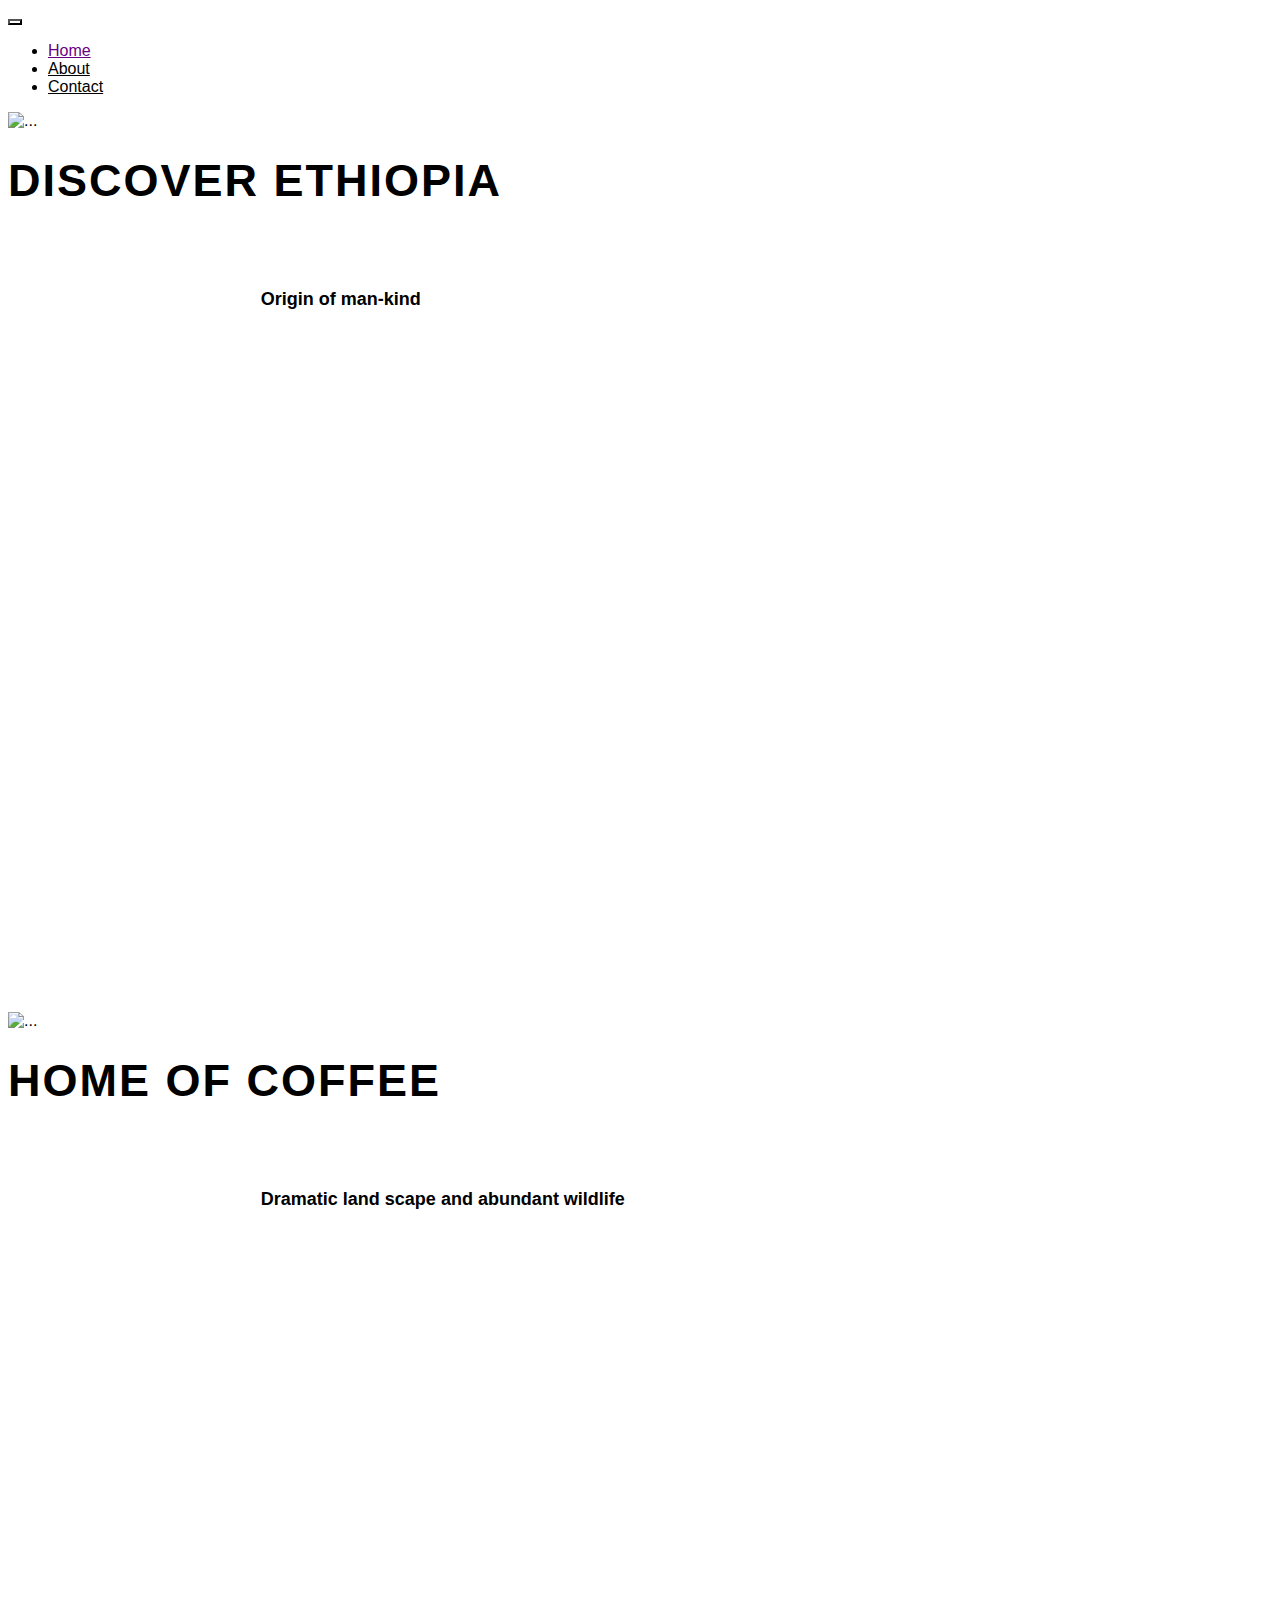
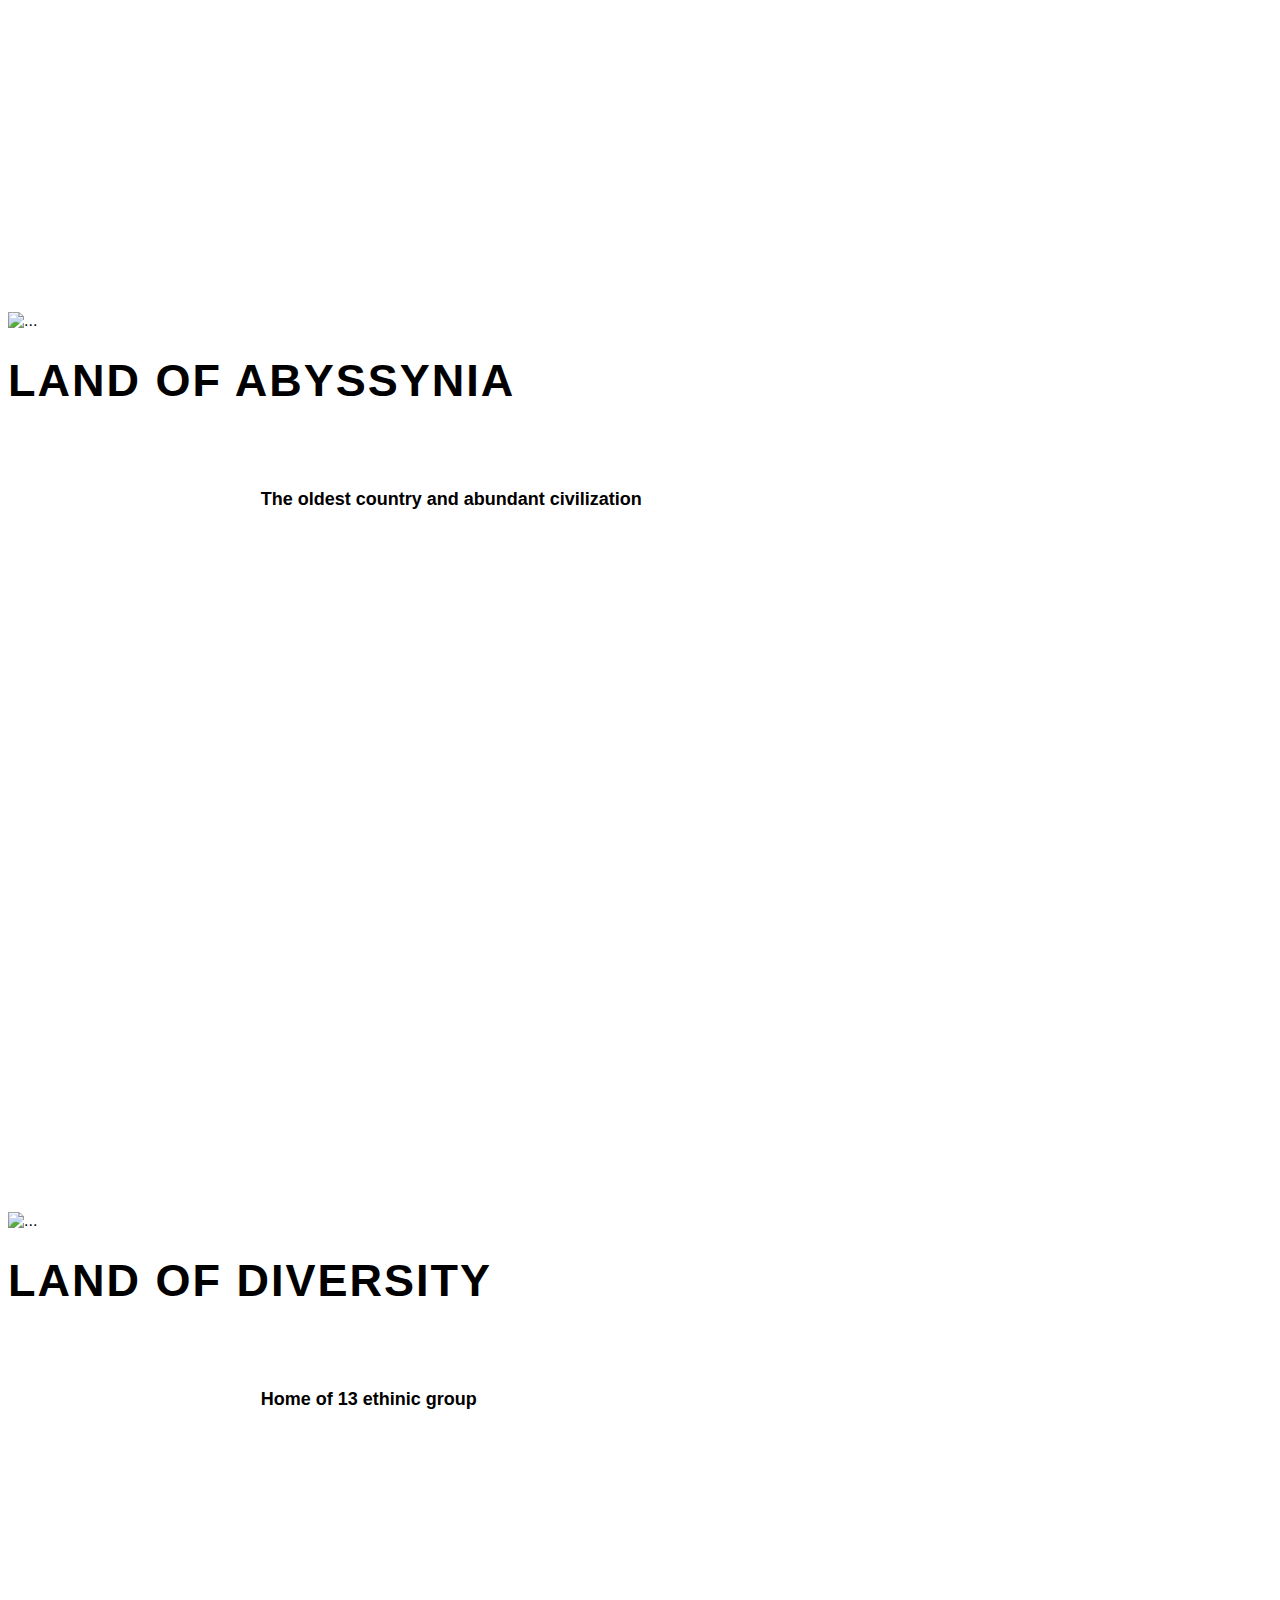
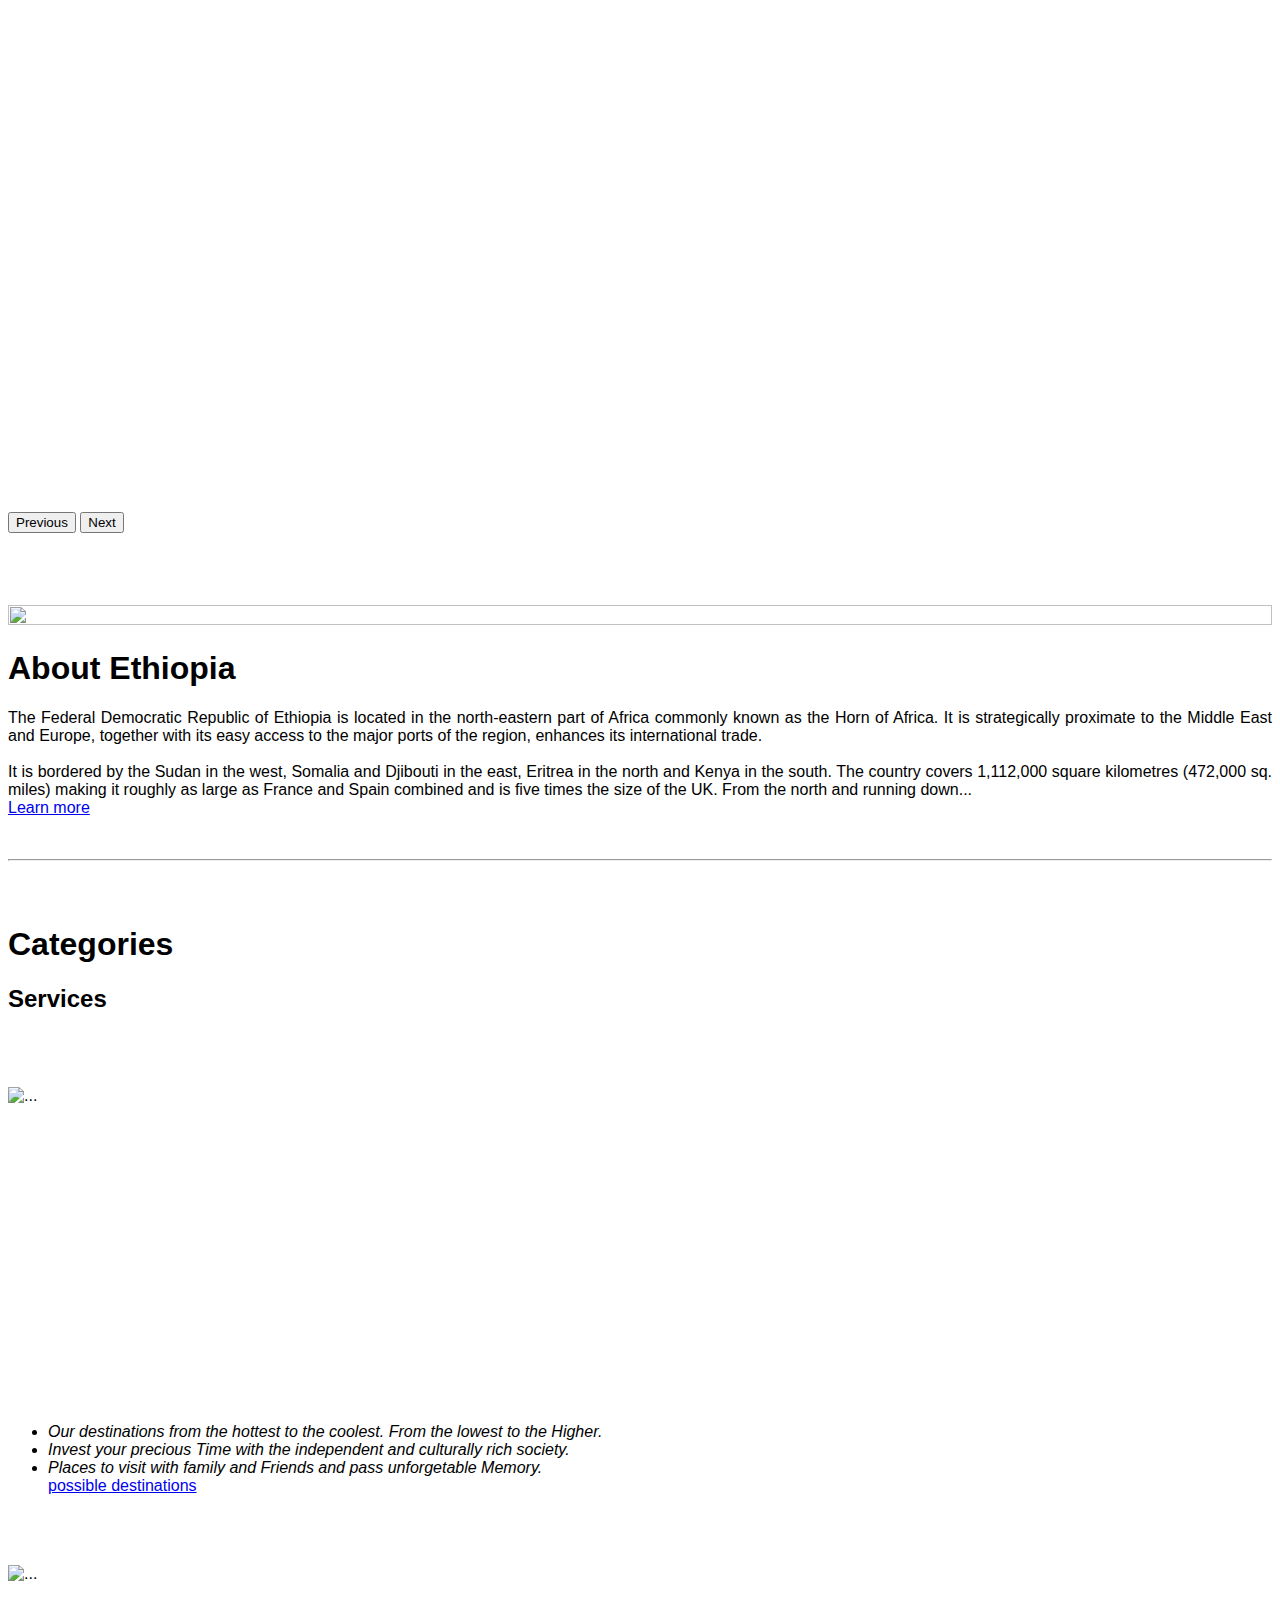
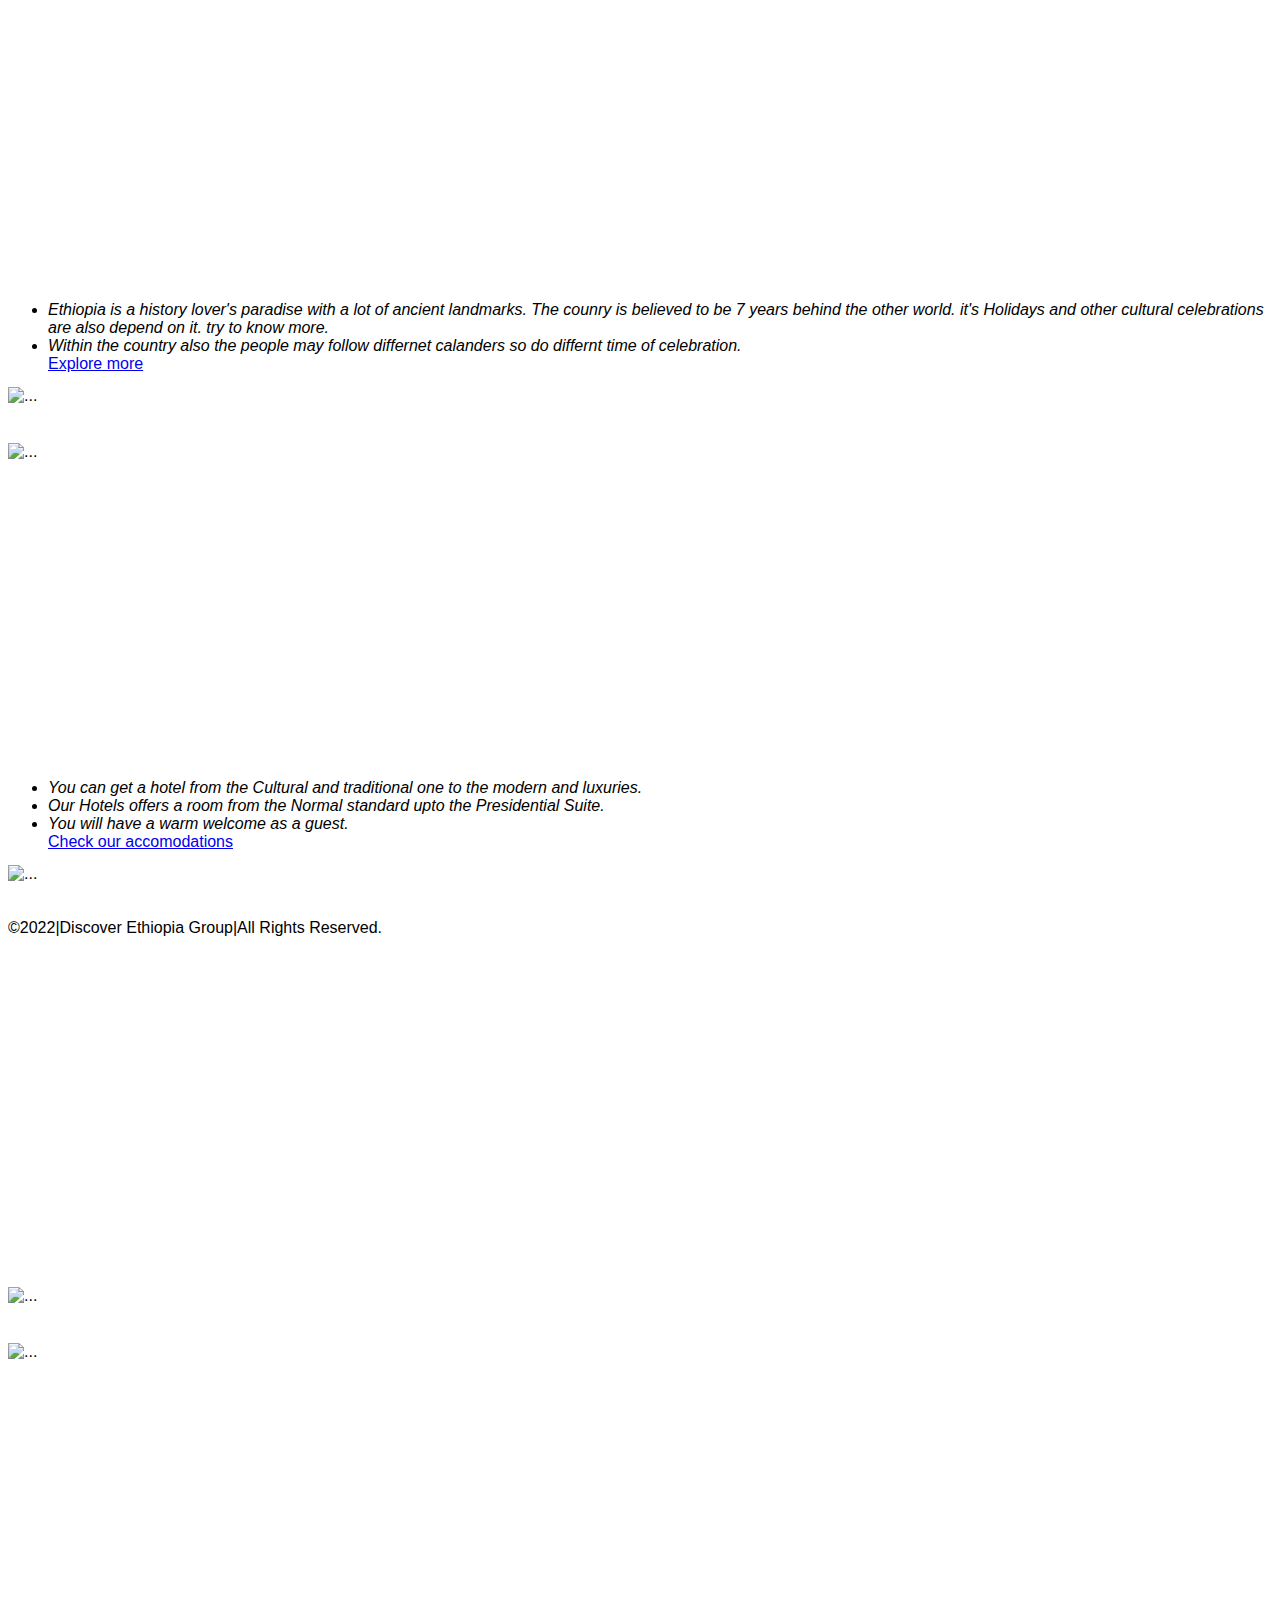
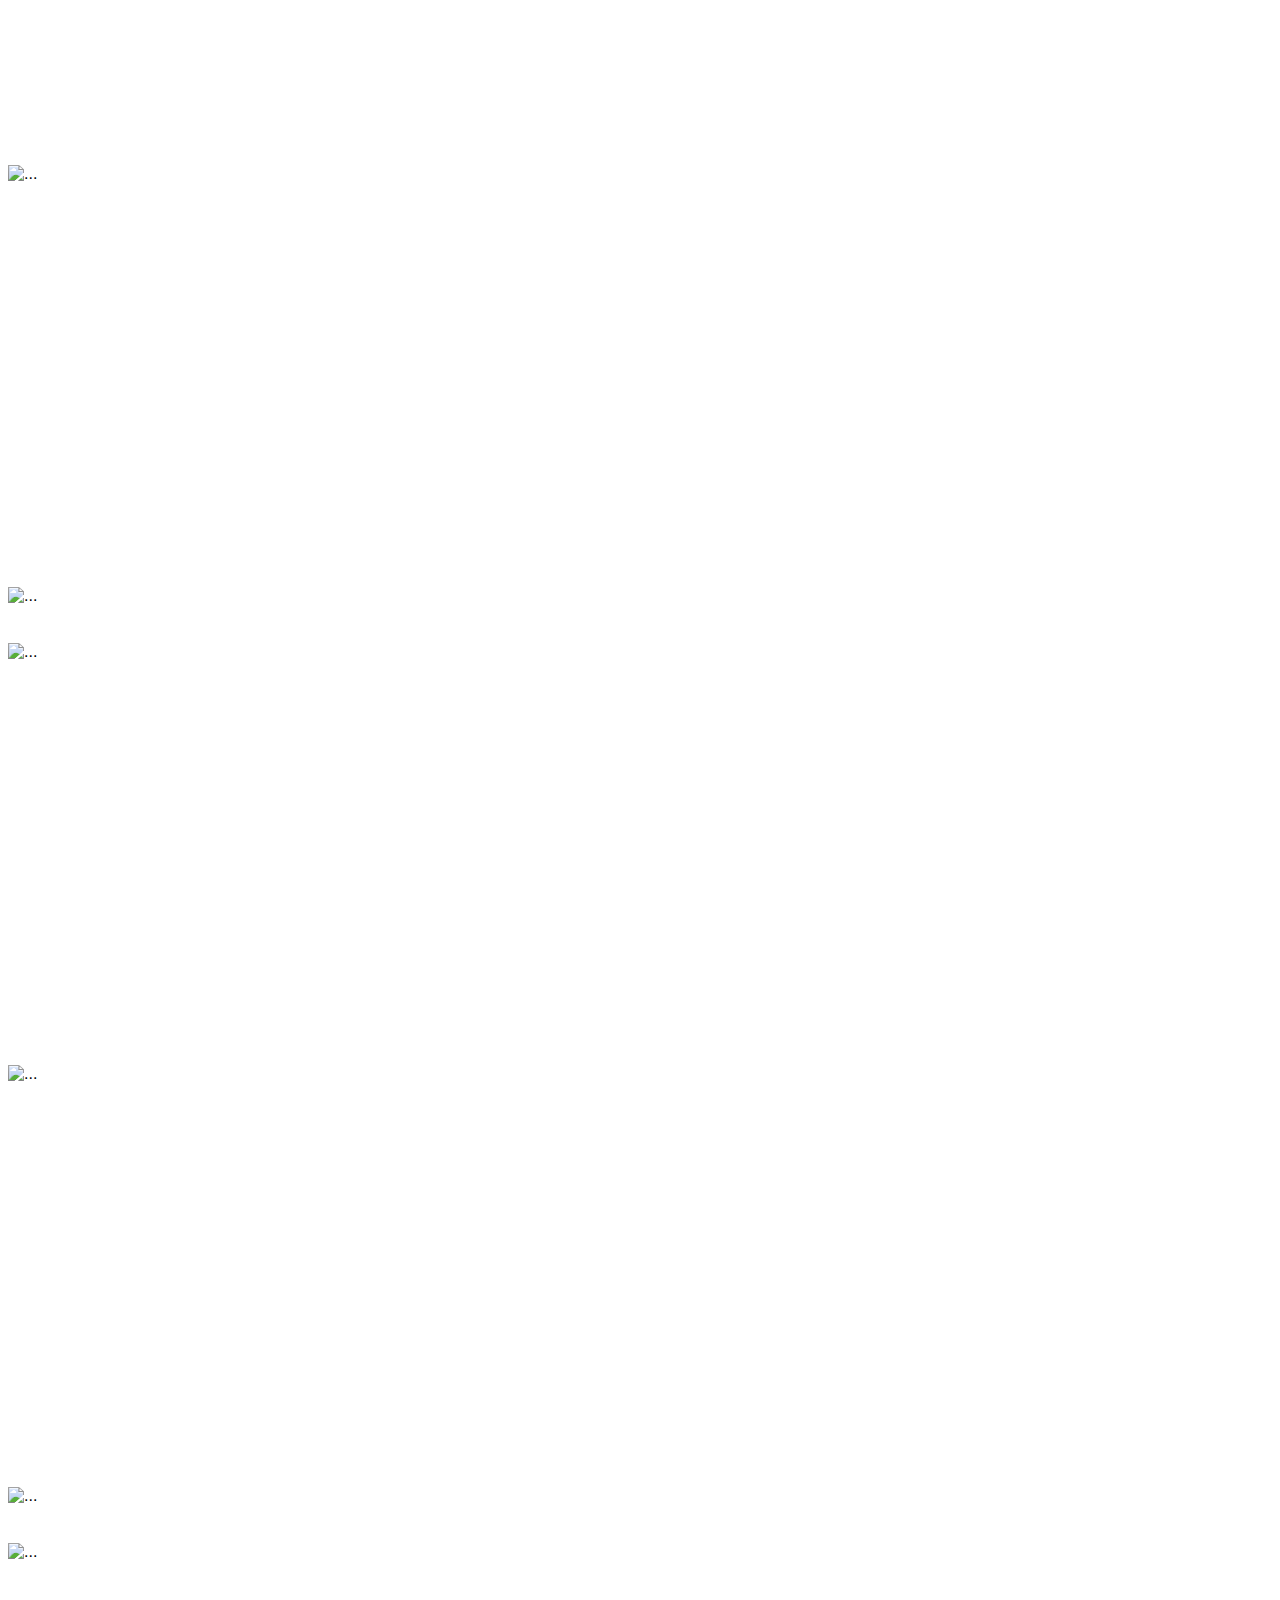
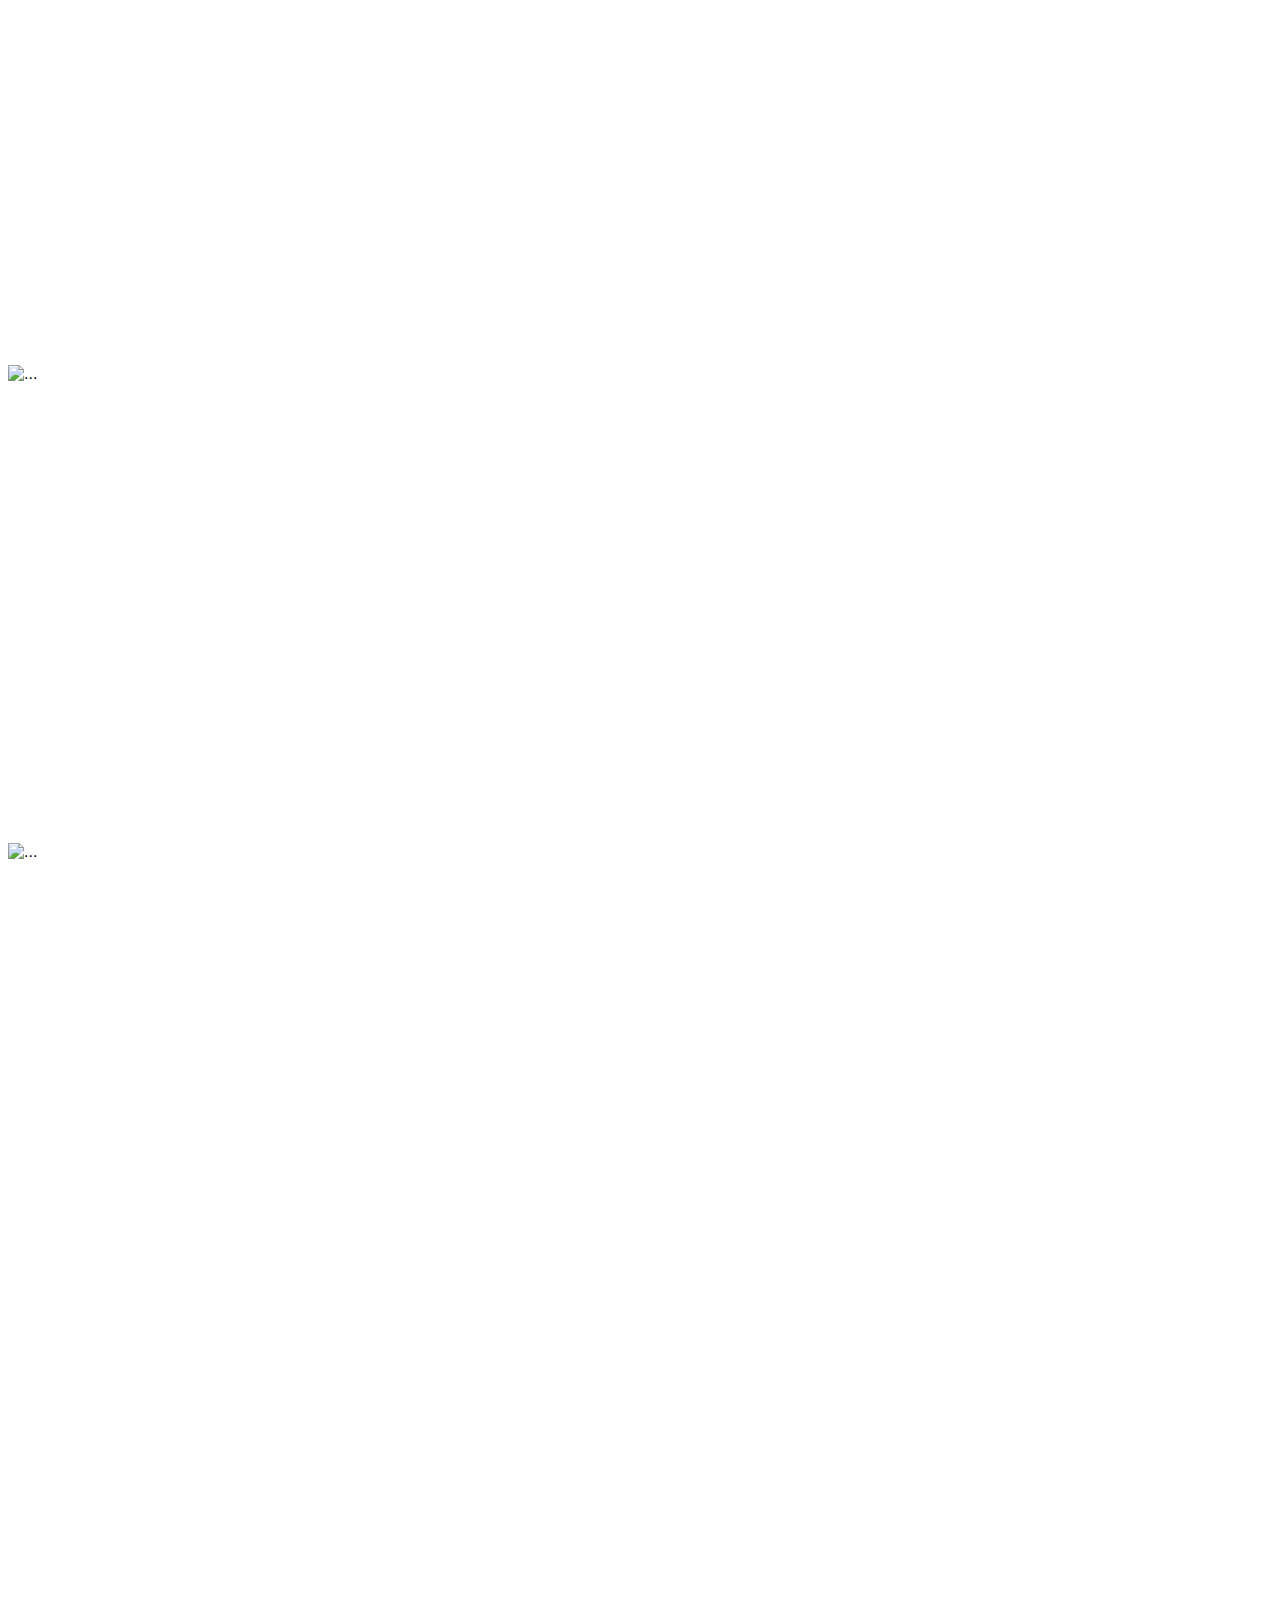
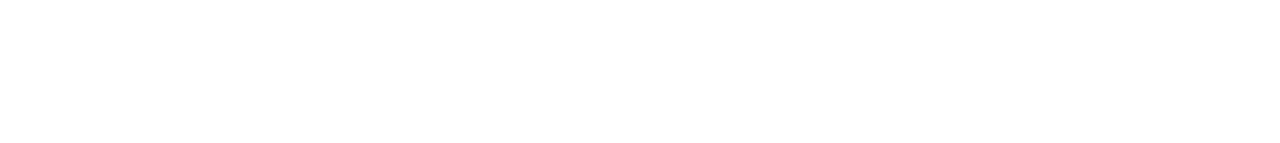
==== index.html @ 40e06f42 "Add files via upload" ====
<!DOCTYPE html>
<html lang="en">

<head>
    <meta charset="UTF-8">
    <meta http-equiv="X-UA-Compatible" content="IE=edge">
    <meta name="viewport" content="width=device-width, initial-scale=1.0">
    <title>Home page</title>
    <link rel="stylesheet" href="./css/bootstrap.css">
    <script src="./js/bootstrap.bundle.js"></script>
    <link rel="stylesheet" href="index.css">
    <!--here the index.css file is linked. the css file contains styles of bootstrap driven classes.-->
    <!--the classes are needed to style the hero image its transparency and the size. -->
    <!--the index.html page contains many carousel items. and the css file is needed to specify their width, height and caption position. with out the css file the carousal items or the automatic image slide's width and height during toggle can't be set as img-fluid or img-thumbnail as the other static images. -->
    <style>
        @media screen and (max-width:450px){
            .carousel-inner{max-height: 50vh;}
            .d-block{max-height: 50vh;}
            .carousel-caption{top: 15%;}
        }
    </style>
</head>
<body>
        <nav class="navbar navbar-expand-lg navbar-light bg-light fixed-top">
        <div class="container">
            <button aria-controls="navbarSupportedContent" aria-expanded="false" aria-label="Toggle navigation"
                class="navbar-toggler" data-bs-target="#navbarSupportedContent" data-bs-toggle="collapse"
                type="button"><span class="navbar-toggler-icon"></span>
            </button>
            <div class="collapse navbar-collapse" id="navbarSupportedContent">
                <ul class="navbar-nav ms-auto mb-2 mb-lg-0">
                    <li class="nav-item">
                        <a class="nav-link fw-bold" href="index.html" style="color: #690083;">Home</a>
                    </li>
                    <li class="nav-item">
                        <a class="nav-link fw-bold" href="About.html">About</a>
                    </li>
                    <li class="nav-item">
                        <a class="nav-link fw-bold" href="Contact.html">Contact</a>
                    </li>
                </ul>
            </div>
        </div>
    </nav>
    <div class="carousel slide" data-bs-ride="carousel" id="carouselExampleIndicators">
        <div class="carousel-inner">
            <div class="carousel-item active">
                <img alt="..." class="d-block w-100" src="./Image/tisabay2.jpg">
                <div class="carousel-caption">
                    <h5 class="animated bounceInRight" style="animation-delay: 1s; font-weight: 900;">DISCOVER ETHIOPIA</h5>
                    <p class="animated bounceInLeft d-none d-md-block" style="animation-delay:2s; font-weight: 600;">Origin of man-kind
                    </p>
                </div>
            </div>
            <div class="carousel-item">
                <img alt="..." class="d-block w-100" src="./Image/omo.jpg">
                <div class="carousel-caption">
                    <h5 style="font-weight: 900;">HOME OF COFFEE</h5>
                    <p class="d-none d-md-block" style="font-weight: 600;">Dramatic land scape and abundant wildlife</p>
                </div>
            </div>
            <div class="carousel-item">
                <img alt="..." class="d-block w-100" src="./Image/heroimg1.jpg">
                <div class="carousel-caption">
                    <h5 style="font-weight: 900;">LAND OF ABYSSYNIA</h5>
                    <p class="d-none d-md-block" style="font-weight: 600;">The oldest country and abundant civilization</p>
                </div>
            </div>
            <div class="carousel-item">
                <img alt="..." class="d-block w-100" src="./Image/heroimg3.jpg">
                <div class="carousel-caption">
                    <h5 style="font-weight: 900;">LAND OF DIVERSITY</h5>
                    <p class="d-none d-md-block" style="font-weight: 600;">Home of 13 ethinic group</p>
                </div>
            </div>
        </div>
        <button class="carousel-control-prev" data-bs-slide="prev" data-bs-target="#carouselExampleIndicators"
            type="button"><span aria-hidden="true" class="carousel-control-prev-icon"></span> <span
                class="visually-hidden">Previous</span>
        </button>
        <button class="carousel-control-next" data-bs-slide="next" data-bs-target="#carouselExampleIndicators"
            type="button"><span aria-hidden="true" class="carousel-control-next-icon"></span> <span
                class="visually-hidden">Next</span>
        </button>
    </div>

    <!--the code for the next component of the html-->
    <br><br><br><br>
    <div class="container">
        <div class="row">
            <div class="col">
                <img src="./Image/flag.jpeg" class="img-fluid" alt="" style="width: 100%; height: 100%;">
            </div>
            <div class="col-8">
                <h1 class="text-center">About Ethiopia</h1>
                <p style="text-align:justify;">The Federal Democratic Republic of Ethiopia is located in the
                    north-eastern part of Africa commonly
                    known
                    as the Horn of
                    Africa. It is strategically proximate to the Middle East and Europe, together with its easy access
                    to
                    the major ports of
                    the region, enhances its international trade. <br><br> It is bordered by the Sudan in the west,
                    Somalia
                    and Djibouti in
                    the east,
                    Eritrea in the north and Kenya in the south. The country covers 1,112,000 square kilometres (472,000
                    sq.
                    miles) making
                    it roughly as large as France and Spain combined and is five times the size of the UK.

                    From the north and running down...
                    <br>
                    <a class="btn btn-success" href="About Ethiopia.html" role="button">Learn more</a>
                </p>
            </div>
        </div>
    </div>
    <br>
    <hr class="horizontal_line"><br><br>

    <!--the next component is as follows-->
    <div class="text-center">
        <h1>Categories</h1>
        <h2>Services</h2>
    </div>
    <br><br><br>
        <div class="container">
            <div class="row">
                <div id="carouselExampleSlidesOnly" class="carousel slide col" data-bs-ride="carousel">
                    <div class="carousel-inner" id="carouselExampleSlidesOnly2">
                        <div class="carousel-item active">
                            <img src="./Image/sofomar32.jpg" class="d-block w-10 img-fluid" alt="...">
                        </div>
                        <div class="carousel-item">
                            <img src="./Image/lalibella2.jpg" class="d-block w-10 img-fluid" alt="...">
                        </div>
                        <div class="carousel-item">
                            <img src="./Image/fasil.jpg" class="d-block w-10 img-fluid" alt="...">
                        </div>
                        <div class="carousel-item">
                            <img src="./Image/Dallol-hottest-place-on-earth-11.jpg" class="d-block w-10 img-fluid " alt="...">
                        </div>
                        <div class="carousel-item">
                            <img src="./Image/2axum.jpg" class="d-block w-10 img-fluid" alt="...">
                        </div>
                    </div>
                </div>
                <ul class="list-group col text-center">
                    <li class="list-group-item"><i>Our destinations from the hottest to the coolest. From the lowest to
                            the Higher.</i>
                    </li>
                    <li class="list-group-item"><i>Invest your precious Time with the independent and culturally rich
                            society.</i></li>
                    <li class="list-group-item"><i>Places to visit with family and Friends and pass unforgetable
                            Memory.</i></li>
                    <a class="btn btn-primary" href="Destinations.html" role="button">possible destinations</a>
                </ul>
            </div>
        </div>
        <br><br><br>
        <!--The next component of the page##########################################################################3-->
        <div class="container">
            <div class="row">
                <div id="carouselExampleSlidesOnly" class="carousel slide col" data-bs-ride="carousel">
                    <div class="carousel-inner" id="carouselExampleSlidesOnly2">
                        <div class="carousel-item active">
                            <img src="./Image/picture-confetti_cover-page.jpg" class="d-block w-10 img-fluid" alt="...">
                        </div>
                        <div class="carousel-item">
                            <img src="./Image/40026370_1921028777981823_5062009800359936_o-1-1080x628.jpg" class="d-block w-10 img-fluid" 
                                alt="...">
                        </div>
                        <div class="carousel-item">
                            <img src="./Image/40026370_1921028777981823_5062009800359936_o-1-1080x628.jpg" class="d-block w-10 img-fluid"
                                alt="...">
                        </div>
                        <div class="carousel-item">
                            <img src="./Image/ethiopia-religious-orthodox-timket-1024x683.jpg" class="d-block w-10 img-fluid" alt="...">
                        </div>
                        <div class="carousel-item">
                            <img src="./Image/40026370_1921028777981823_5062009800359936_o-1-1080x628.jpg" class="d-block w-10 img-fluid"
                                alt="...">
                        </div>
                    </div>
                </div>
                <ul class="list-group col text-center">
                    <li class="list-group-item"><i>Ethiopia is a history lover's paradise with a lot of ancient
                            landmarks. The counry is
                            believed to be 7 years behind
                            the other world. it's Holidays and other cultural celebrations are also depend on it.
                            try to know
                            more.</i>
                    </li>
                    <li class="list-group-item"><i>Within the country also the people may follow differnet calanders so
                            do differnt time
                            of
                            celebration.</i></li>
                    <a class="btn btn-primary" href="Ethiopian holidays.html" role="button">Explore more</a>
                </ul>

            </div>
        </div>
<br><br><br>
        <!--the next component of the page##################################################################################-->
        <div class="container">
            <div class="row">
                <div id="carouselExampleSlidesOnly" class="carousel slide col overflow-hidden" data-bs-ride="carousel">
                    <div class="carousel-inner" id="carouselExampleSlidesOnly2">
                        <div class="carousel-item active">
                            <img src="./Image/new goha2.jpg" class="d-block w-10 img-fluid" alt="...">
                        </div>
                        <div class="carousel-item">
                            <img src="./Image/new4 Kuriftu-Resort-and-Spa-outdoor-dining.jpg" class="d-block w-10 img-fluid"
                                alt="...">
                        </div>
                        <div class="carousel-item">
                            <img src="./Image/new 3 sheraton1.jpg" class="d-block w-10 img-fluid" alt="...">
                        </div>
                        <div class="carousel-item">
                            <img src="./Image/new  3skylight2.jpg" class="d-block w-10 img-fluid" alt="...">
                        </div>
                        <div class="carousel-item">
                            <img src="./Image/new 2 hotel3.jpg" class="d-block w-10 img-fluid" alt="...">
                        </div>
                    </div>
                </div>
                <ul class="list-group col text-center">
                    <li class="list-group-item"><i>You can get a hotel from the Cultural and traditional one to the
                            modern and
                            luxuries.</i>
                    </li>
                    <li class="list-group-item"><i>Our Hotels offers a room from the Normal standard upto the
                            Presidential Suite.</i>
                    </li>
                    <li class="list-group-item"><i>You will have a warm welcome as a guest.</i></li>
                    <a class="btn btn-primary" href="Accomodation.html" role="button">Check our accomodations</a>
                </ul>
            </div>
        </div>
<br><br>
    <footer>
        <p class="text-center">&copy;2022|Discover Ethiopia Group|All Rights Reserved.</p>
    </footer>
</body>
</html>
---- index.css ----
/*
 -->here the index.css file is linked. the css file contains styles of bootstrap driven classes.-->< !--the classes are needed to style the hero image its transparency and the size. -->
 -->the index.html page contains many carousel items. and the css file is needed to specify their width,
 height and caption position. 
 -->with out the css file the carousal items or the automatic image slide's width and height during toggle can' t be set as img-fluid or img-thumbnail as the other static images.
*/
* {font-family: 'Montserrat', sans-serif;}
.bg-light {background-color: transparent !important;}
.carousel-item {
    height: 100vh;
    min-height: 300px;
}
.carousel-caption {bottom: 220px;}
#carouselExampleSlidesOnly{width: 268px;height: 320px;}
#carouselExampleSlidesOnly2 {
    width: 80%;
    height: 300px;
}
.carousel-caption h5 {
    font-size: 45px;
    text-transform: uppercase;
    letter-spacing: 2px;
    margin-top: 25px;
}
.carousel-caption p {
    width: 60%;
    margin: auto;
    font-size: 18px;
    line-height: 1.9;
}
.carousel-caption a {
    text-transform: uppercase;
    text-decoration: none;
    background: darkorange;
    padding: 10px 30px;
    display: inline-block;
    color: #000;
    margin-top: 15px;
}
.navbar-light .navbar-brand {
    color: #fff;
    font-size: 25px;
    text-transform: uppercase;
    font-weight: bold;
    letter-spacing: 2px;
}
.navbar-light .navbar-brand:focus,
.navbar-light .navbar-brand:hover {
    color: rgb(98, 109, 60);
}
.navbar-light .navbar-nav .nav-link {
    color:#000;
}
.navbar-light .navbar-nav .nav-link:focus,
.navbar-light .navbar-nav .nav-link:hover {
    color: rgb(25, 150, 6);
}
.w-100 {
    height: 100vh;
}
.w-10{height: 50vh;}
.navbar-toggler {
    padding: 1px 5px;
    font-size: 18px;
    line-height: 0.3;
    background: rgb(255, 255, 255);
}
@media only screen and (max-width: 767px) {
    .navbar-nav {
        text-align: center;
        background: rgba(130, 124, 124, 0.5);
    }
    .carousel-caption {
        bottom: 165px;
    }
    .carousel-caption h5 {
        font-size: 17px;
    }
    .carousel-caption a {
        padding: 10px 15px;
        font-size: 15px;
    }
}
@media screen and (max-width:800px) {
    .row {display: inline-block;}
    .col-8 {width: 100%;}
        }
@media screen and (max-width:600px) {
    #carouselExampleSlidesOnly {width: 100%;}
    #carouselExampleSlidesOnly2 {width: 100%;}
        }
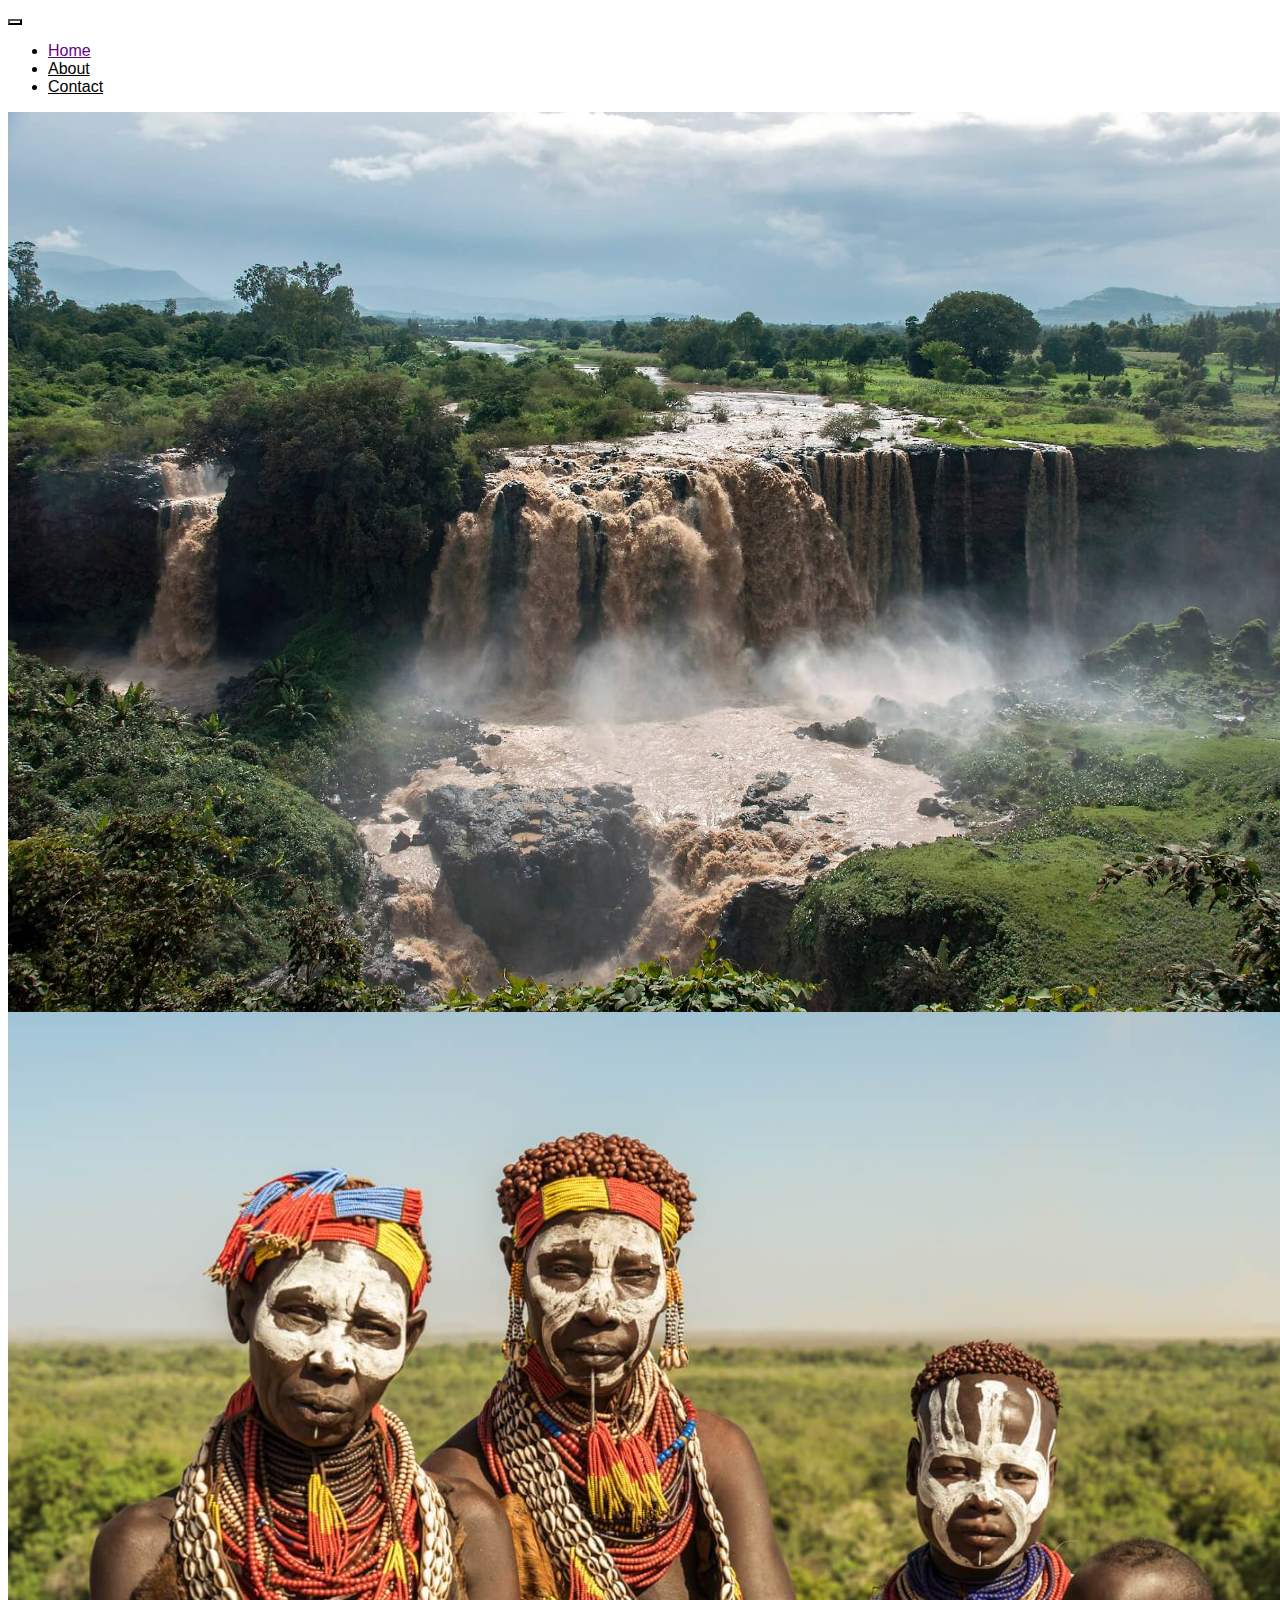
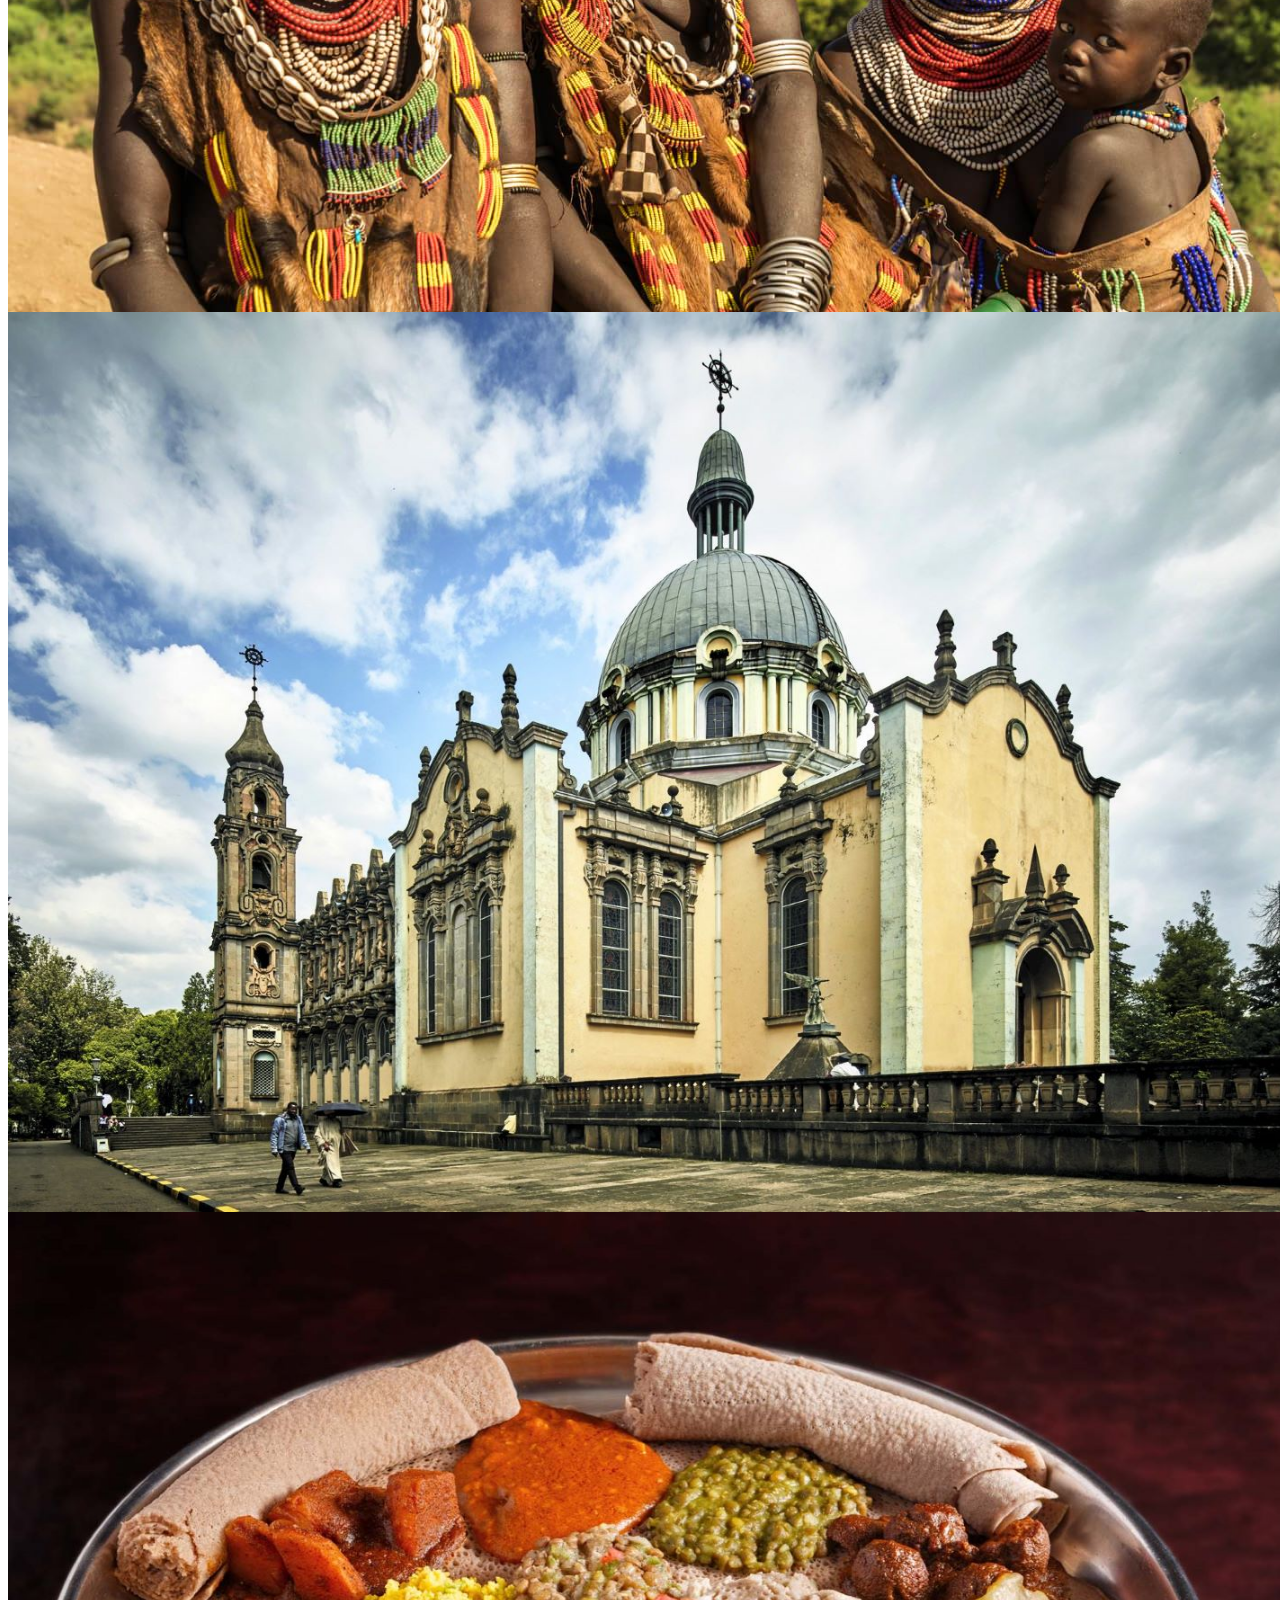
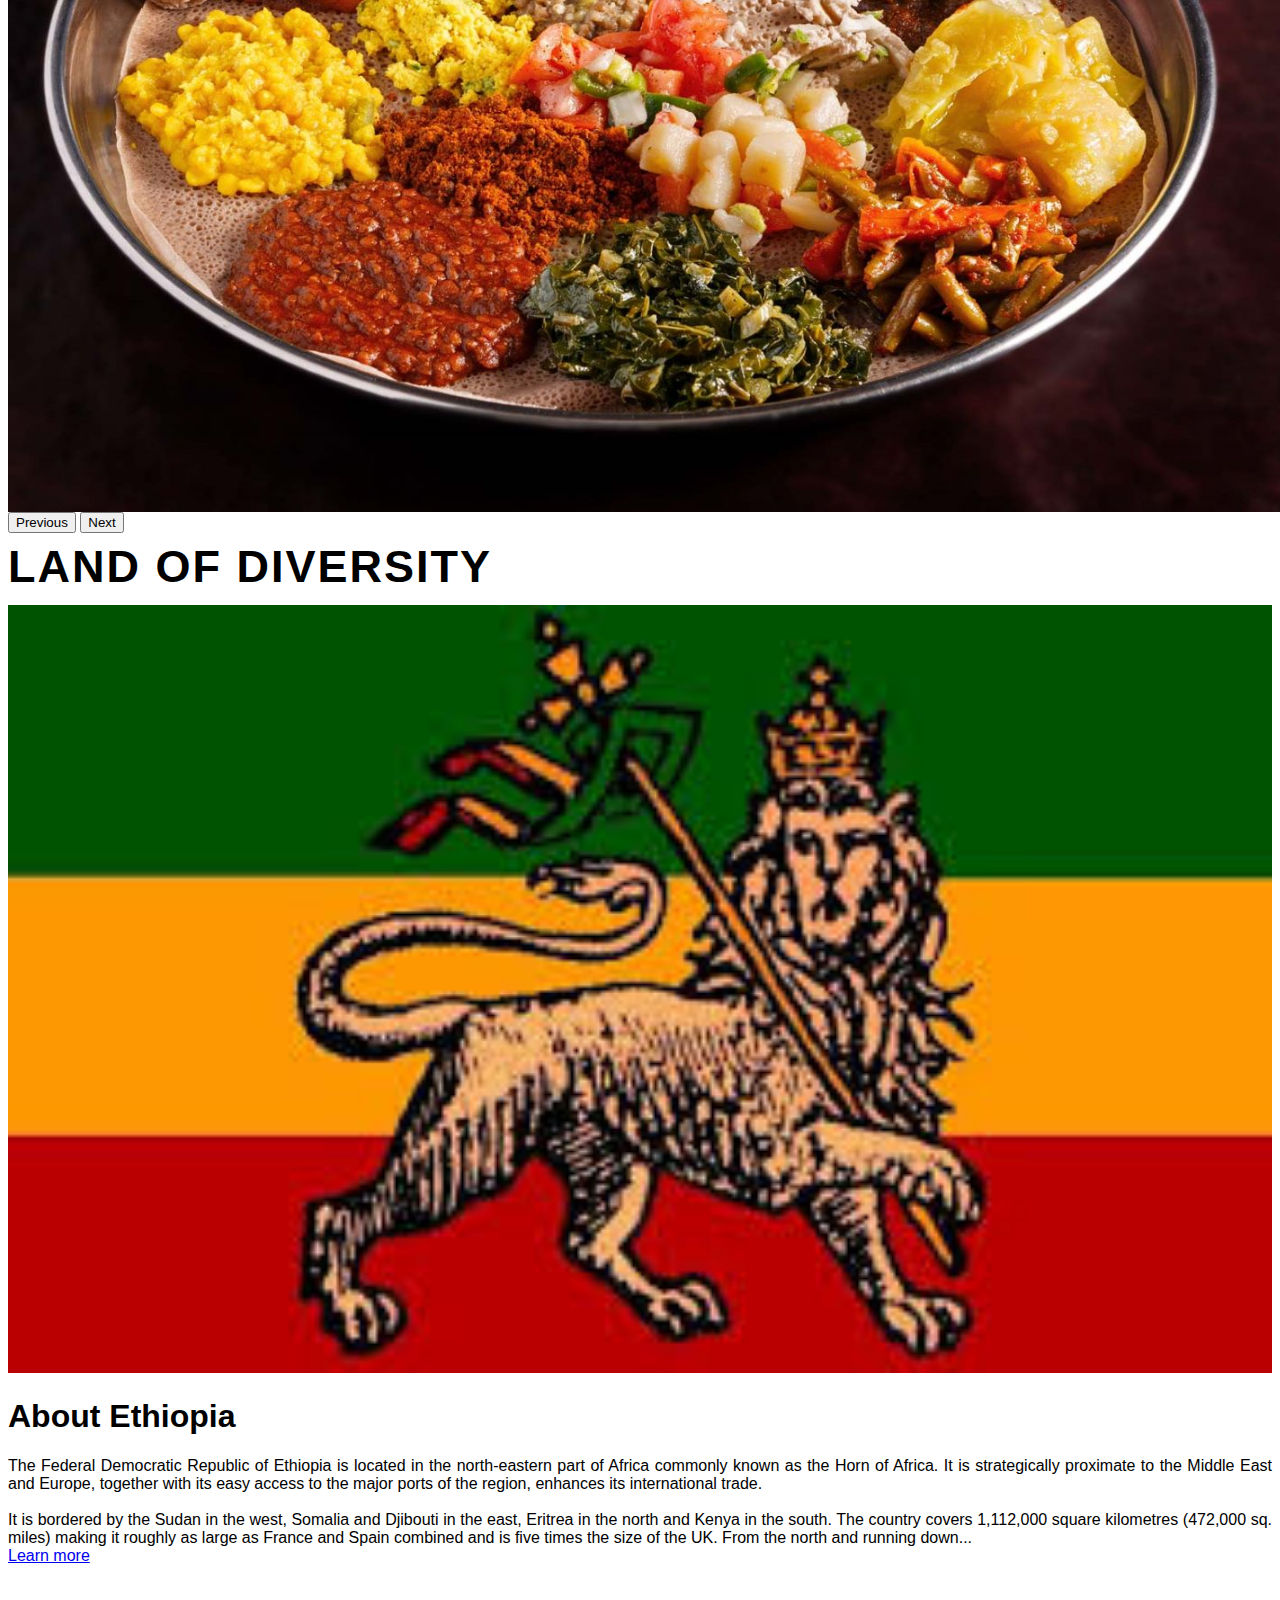
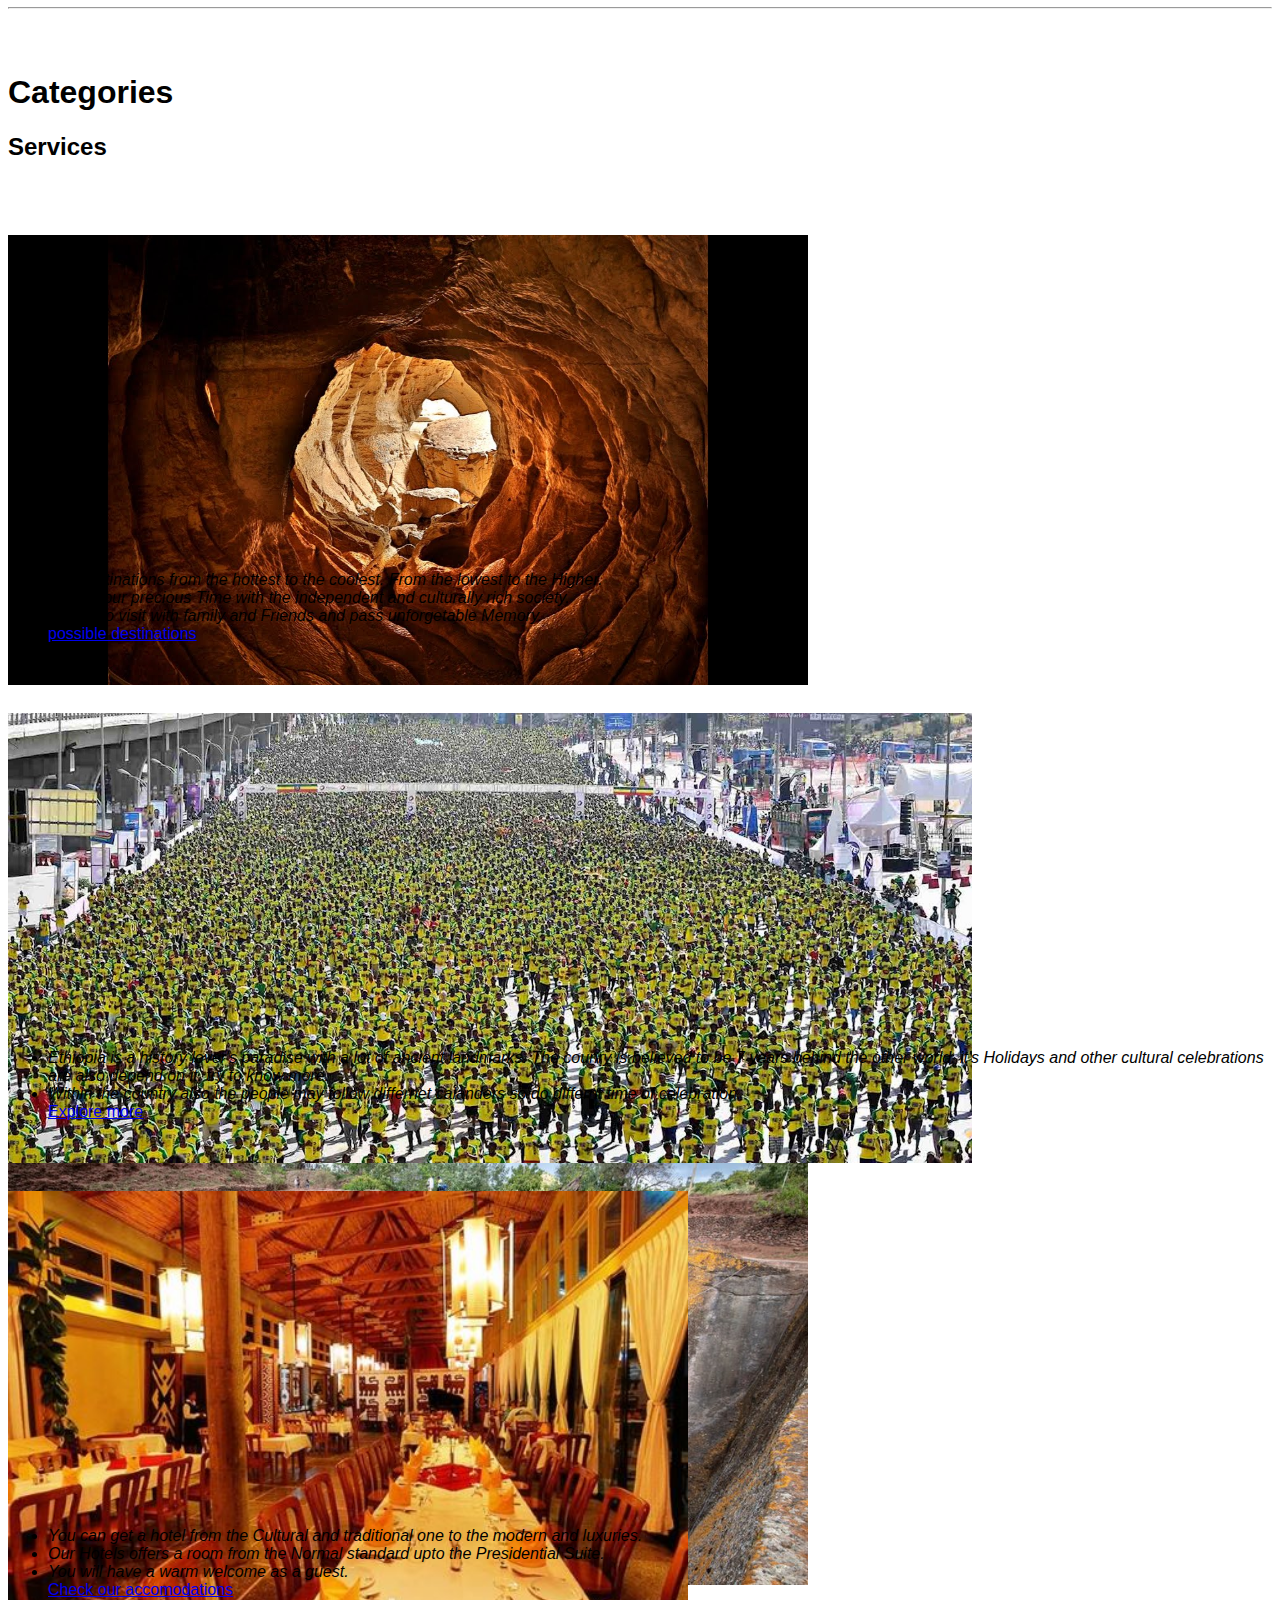
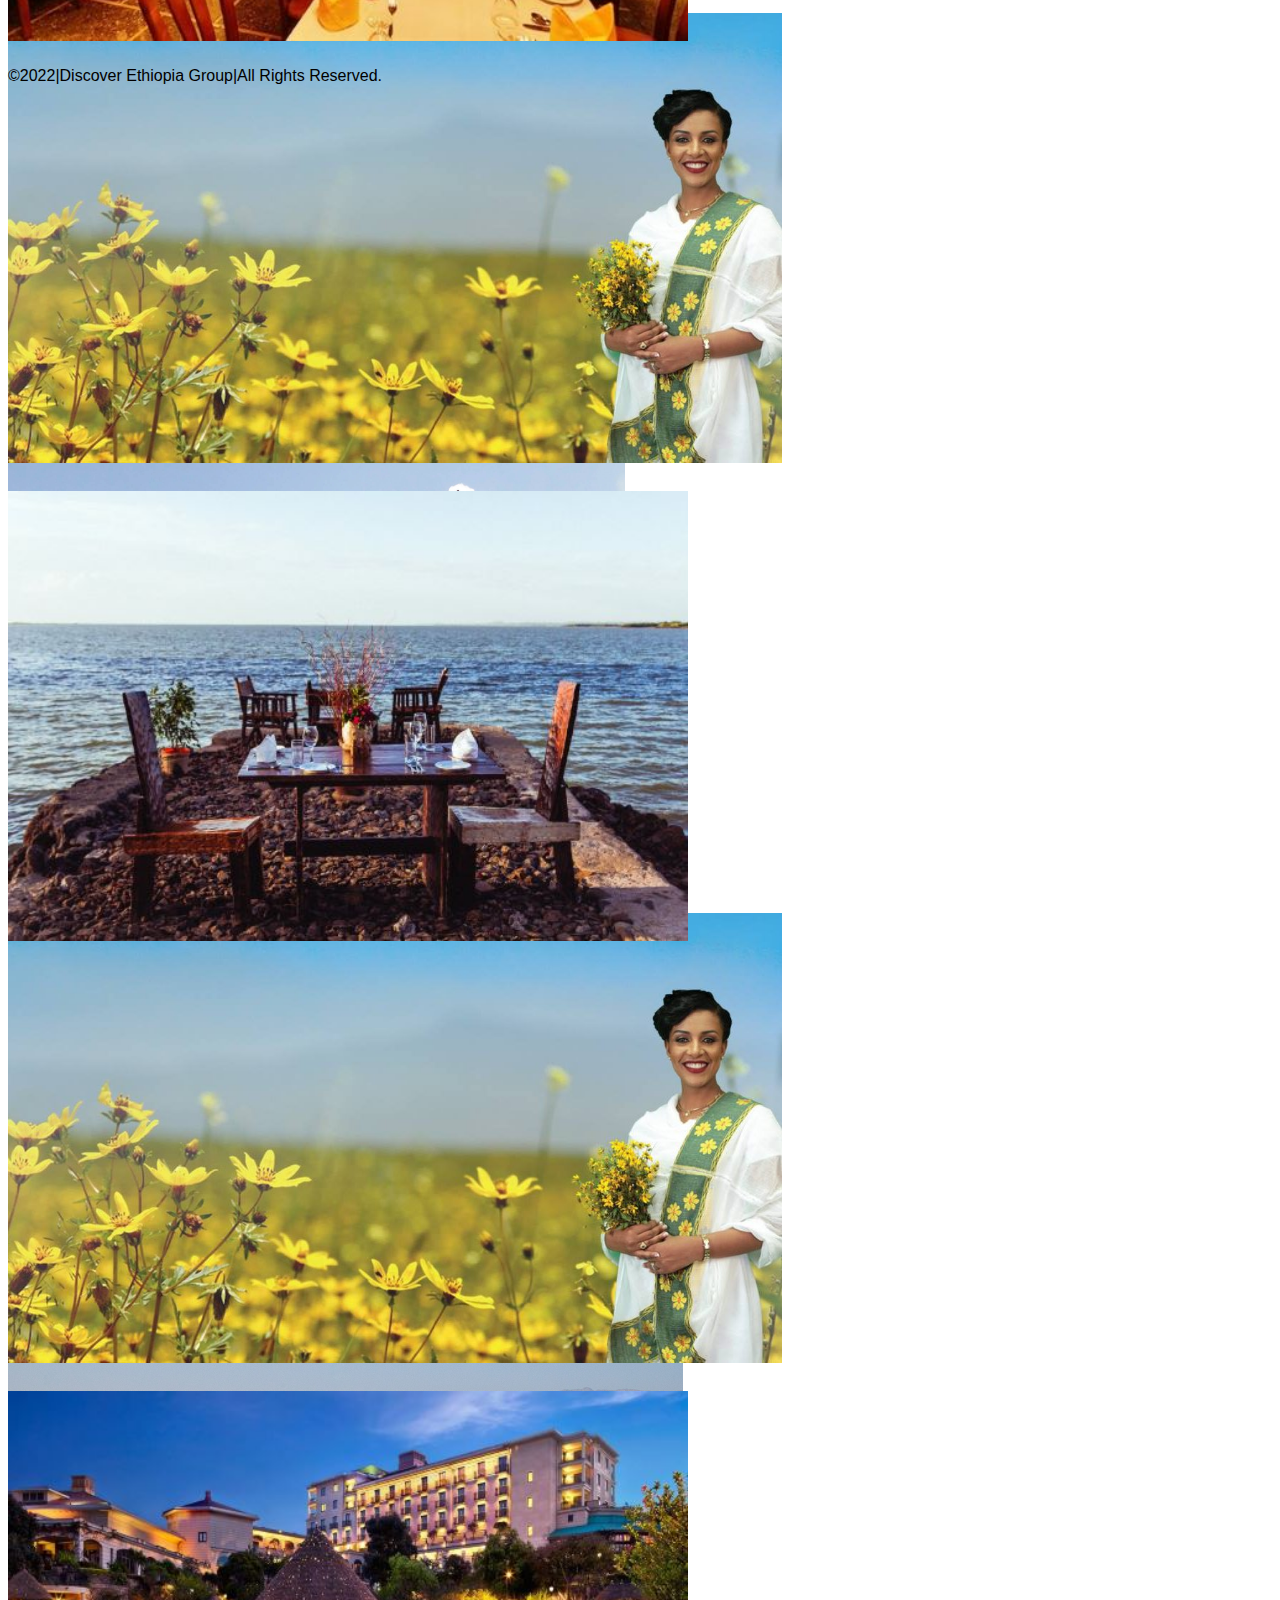
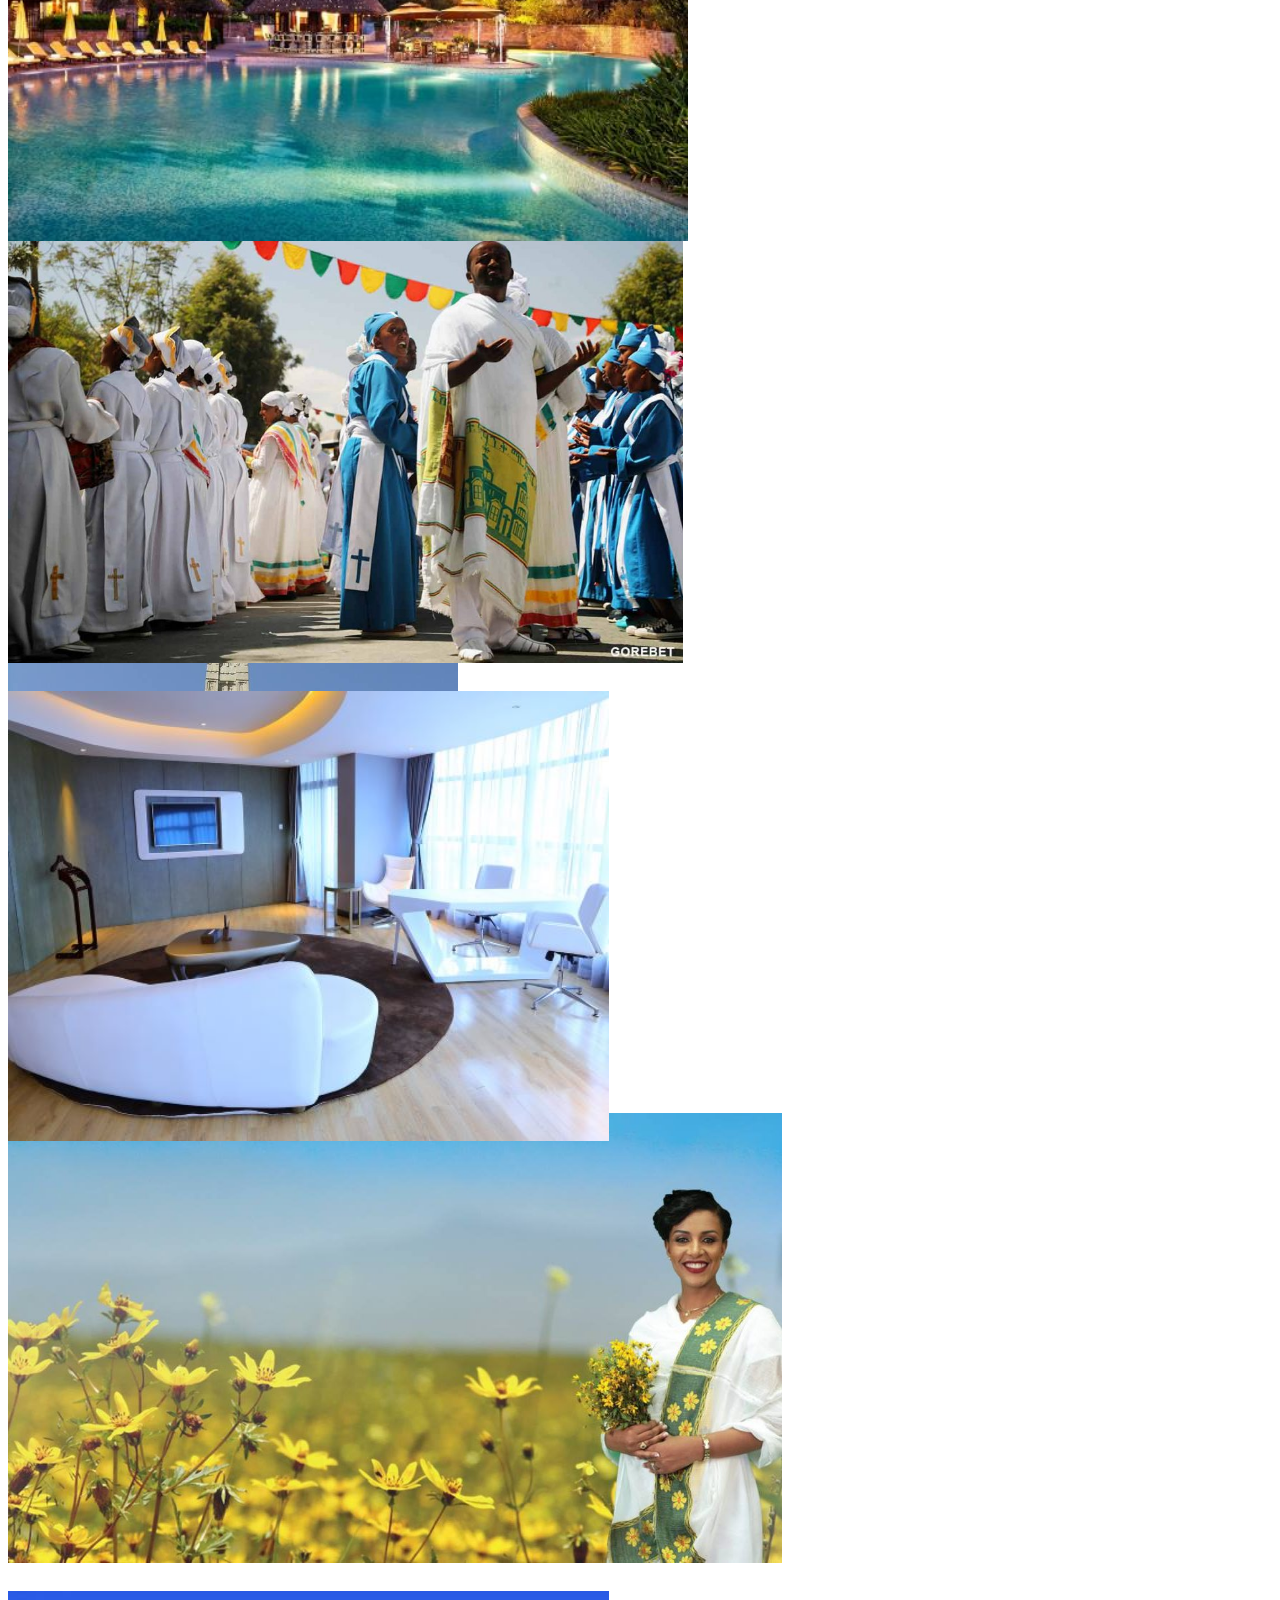
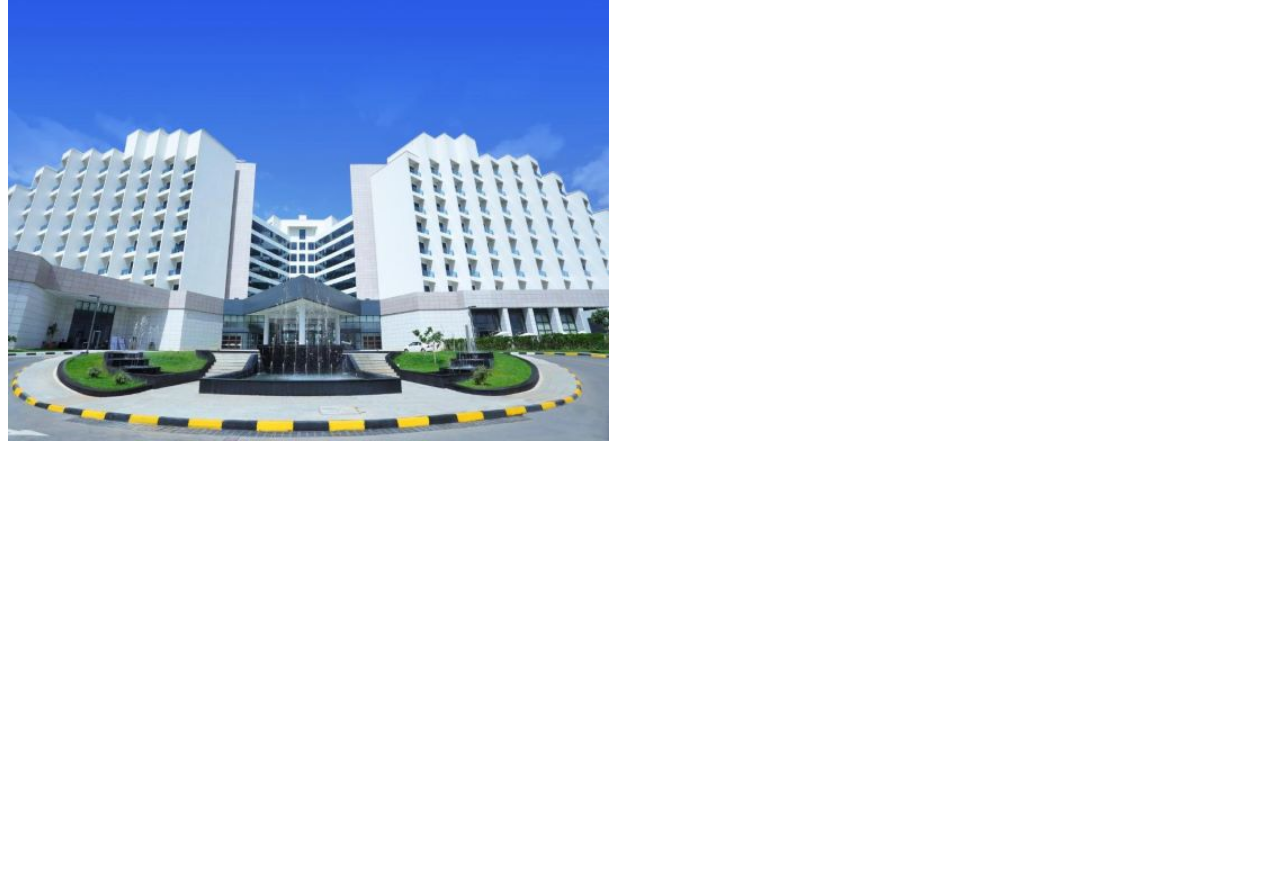
==== commit b71a39c0: "Add files via upload" ====
--- a/index.html
+++ b/index.html
@@ -8,7 +8,7 @@
     <title>Home page</title>
     <link rel="stylesheet" href="./css/bootstrap.css">
     <script src="./js/bootstrap.bundle.js"></script>
-    <link rel="stylesheet" href="index.css">
+    <link rel="stylesheet" href="home.css">
     <!--here the index.css file is linked. the css file contains styles of bootstrap driven classes.-->
     <!--the classes are needed to style the hero image its transparency and the size. -->
     <!--the index.html page contains many carousel items. and the css file is needed to specify their width, height and caption position. with out the css file the carousal items or the automatic image slide's width and height during toggle can't be set as img-fluid or img-thumbnail as the other static images. -->
--- a/home.css
+++ b/home.css
@@ -0,0 +1,92 @@
+/*
+ -->here the index.css file is linked. the css file contains styles of bootstrap driven classes.-->< !--the classes are needed to style the hero image its transparency and the size. -->
+ -->the index.html page contains many carousel items. and the css file is needed to specify their width,
+ height and caption position. 
+ -->with out the css file the carousal items or the automatic image slide's width and height during toggle can' t be set as img-fluid or img-thumbnail as the other static images.
+*/
+* {font-family: 'Montserrat', sans-serif;}
+.bg-light {background-color: transparent !important;}
+.carousel-item {
+    height: 100vh;
+    min-height: 300px;
+}
+.carousel-caption {bottom: 220px;}
+#carouselExampleSlidesOnly{width: 268px;height: 320px;}
+#carouselExampleSlidesOnly2 {
+    width: 80%;
+    height: 300px;
+}
+.carousel-caption h5 {
+    font-size: 45px;
+    text-transform: uppercase;
+    letter-spacing: 2px;
+    margin-top: 25px;
+}
+.carousel-caption p {
+    width: 60%;
+    margin: auto;
+    font-size: 18px;
+    line-height: 1.9;
+}
+.carousel-caption a {
+    text-transform: uppercase;
+    text-decoration: none;
+    background: darkorange;
+    padding: 10px 30px;
+    display: inline-block;
+    color: #000;
+    margin-top: 15px;
+}
+.navbar-light .navbar-brand {
+    color: #fff;
+    font-size: 25px;
+    text-transform: uppercase;
+    font-weight: bold;
+    letter-spacing: 2px;
+}
+.navbar-light .navbar-brand:focus,
+.navbar-light .navbar-brand:hover {
+    color: rgb(98, 109, 60);
+}
+.navbar-light .navbar-nav .nav-link {
+    color:#000;
+}
+.navbar-light .navbar-nav .nav-link:focus,
+.navbar-light .navbar-nav .nav-link:hover {
+    color: rgb(25, 150, 6);
+}
+.w-100 {
+    height: 100vh;
+}
+.w-10{height: 50vh;}
+.navbar-toggler {
+    padding: 1px 5px;
+    font-size: 18px;
+    line-height: 0.3;
+    background: rgb(255, 255, 255);
+}
+@media only screen and (max-width: 767px) {
+    .navbar-nav {
+        text-align: center;
+        background: rgba(130, 124, 124, 0.5);
+    }
+    .carousel-caption {
+        bottom: 165px;
+    }
+    .carousel-caption h5 {
+        font-size: 17px;
+    }
+    .carousel-caption a {
+        padding: 10px 15px;
+        font-size: 15px;
+    }
+}
+@media screen and (max-width:800px) {
+    .row {display: inline-block;}
+    .col-8 {width: 100%;}
+        }
+@media screen and (max-width:600px) {
+    #carouselExampleSlidesOnly {width: 100%;}
+    #carouselExampleSlidesOnly2 {width: 100%;}
+        }
+
